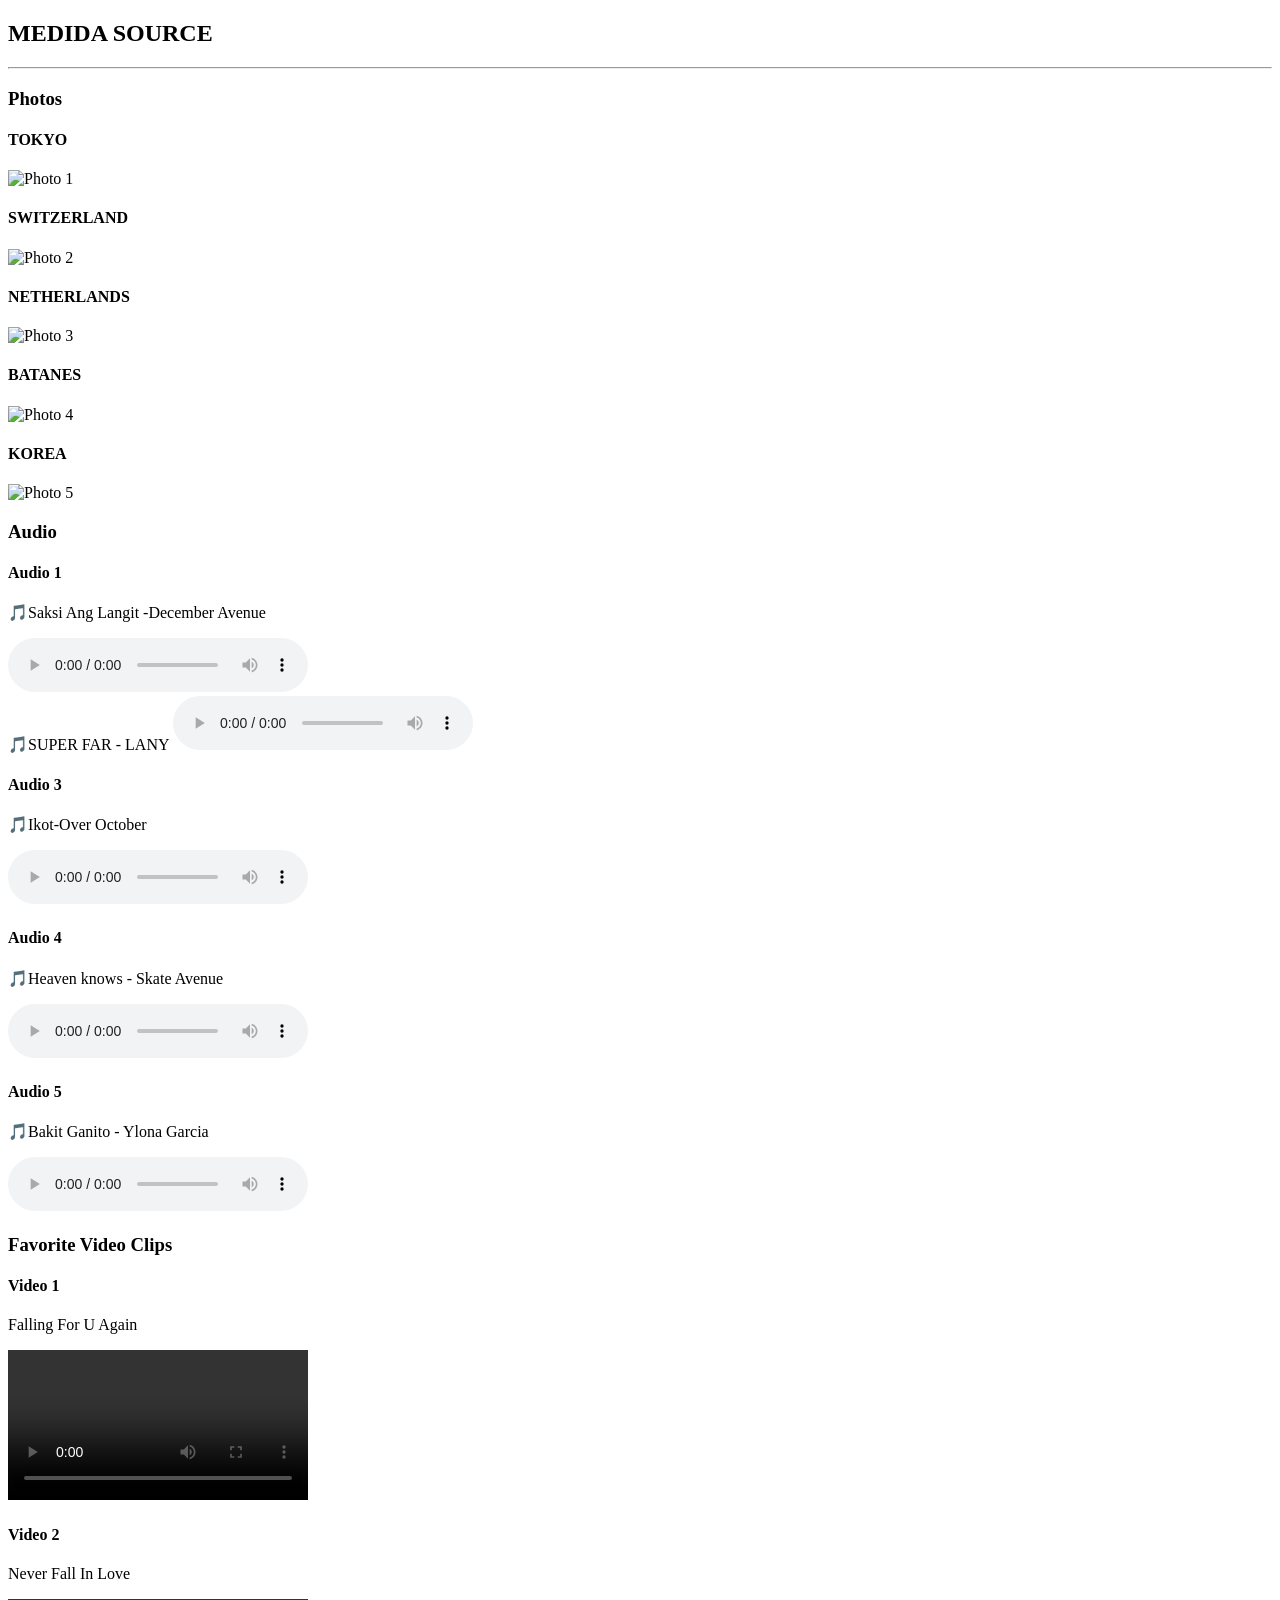
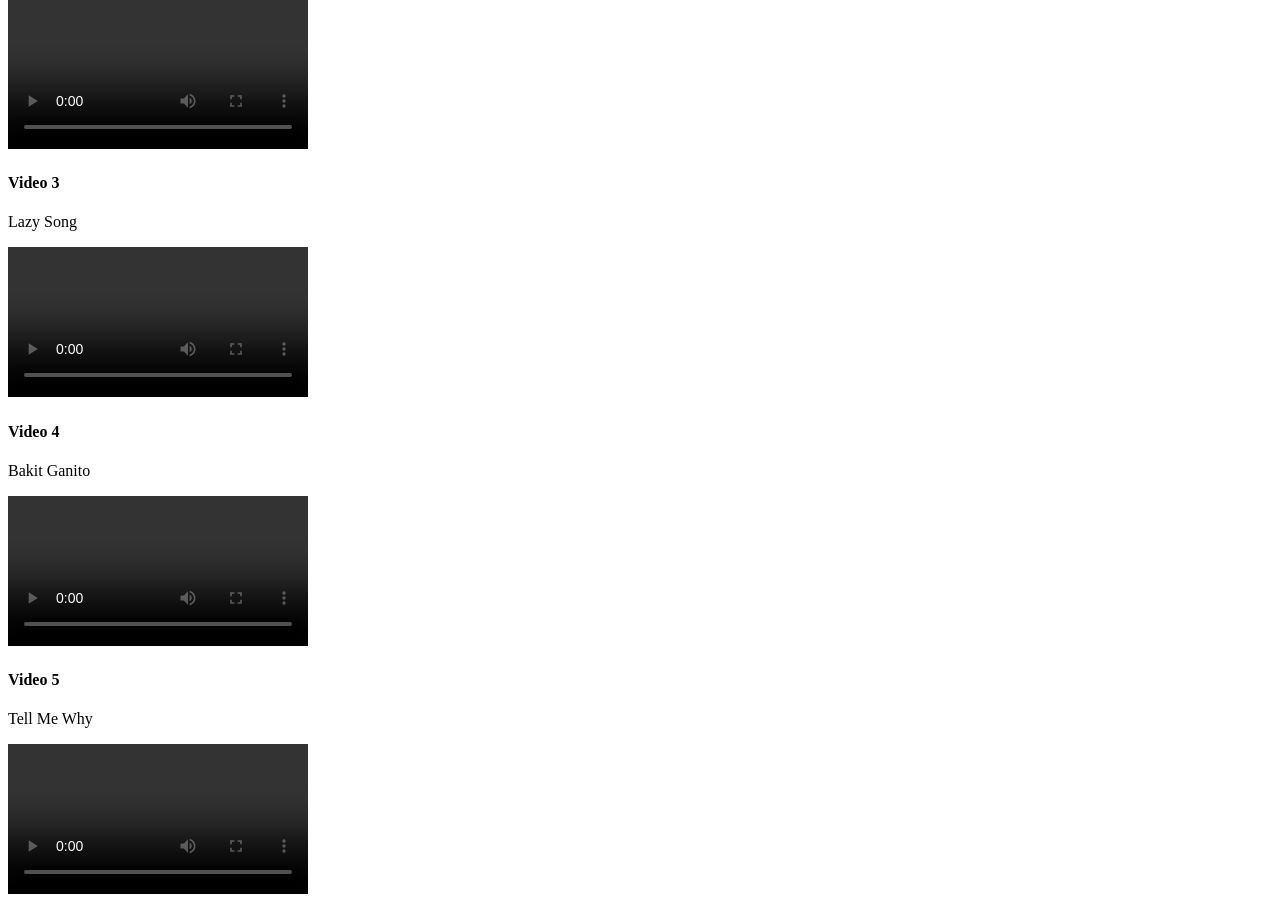
==== index.html @ 48d84b81 "Rename inde.html to index.html" ====
<!DOCTYPE html>
<html lang="en">
<head>
    <meta charset="UTF-8">
    <meta name="viewport" content="width=device-width, initial-scale=1.0">
    <title>MEDIDA INSERT</title>

    <link rel="stylesheet" href="style.css">
</head>
<body>
    <h2>MEDIDA SOURCE</h2>
    <hr>

    <section class="media-section">
        <h3>Photos</h3>
        <div class="media-grid">
            <div class="content">
                <h4>TOKYO</h4>
                <img src="https://encrypted-tbn0.gstatic.com/images?q=tbn:ANd9GcS1CGif0-dasbC5O_09q1C1MN7Kr-ZLs-i0-qScuH-B2FtLptgl5Jj39Q4&s=10" alt="Photo 1">
            </div>
            <div class="content">
                <h4>SWITZERLAND</h4>
                <img src="https://media.bookmundi.com/tour/highlights-of-switzerland-in-eleven-days-520313-1594020708.jpg?format=auto&quality=60&width=1772" alt="Photo 2">
            </div>
            <div class="content">
                <h4>NETHERLANDS</h4>
                <img src="https://encrypted-tbn0.gstatic.com/images?q=tbn:ANd9GcSwfozeiLD--7oEj43jJdZrNWkt1lq1Bw-CuM6q2MT-C5ZGO9u-ku6C5OlL&s=10" alt="Photo 3">
            </div>
            <div class="content">
                <h4>BATANES</h4>
                <img src="https://upd.edu.ph/wp-content/uploads/2023/07/Batanes-1-1536x1023.jpg" alt="Photo 4">
            </div>
            <div class="content">
                <h4>KOREA</h4>
                <img src="https://i.natgeofe.com/n/0f550dab-11fc-460e-a39b-030b6e5cbf06/practicalguide.jpg" alt="Photo 5">
            </div>
        </div>
    </section>

    <section class="media-section">
        <h3>Audio</h3>
        <div class="media-grid">
            <div class="content">
                <h4>Audio 1</h4>
                <p>🎵Saksi Ang Langit 
                -December Avenue</p>
                <audio controls>
                    <source src="file:///storage/emulated/0/Android/data/com.teejay.trebedit/files/TrebEdit user files/Sample project - Acme/Saksi Ang Langitt.mp4" type="audio/mp4">
                </audio>
            </div>
            <div class="content">
                <h>🎵SUPER FAR 
                - LANY</h4>
                <audio controls>
                    <source src="file:///storage/emulated/0/Android/data/com.teejay.trebedit/files/TrebEdit user files/Sample project - Acme/Super Far.mp4" type="audio/mp4">
                </audio>
            </div>
            <div class="content">
                <h4>Audio 3</h4>
                <p>🎵Ikot-Over October</p>
                <audio controls>
                    <source src="file:///storage/emulated/0/Android/data/com.teejay.trebedit/files/TrebEdit user files/Sample project - Acme/Ikot.mp4" type="audio/mp4">
                </audio>
            </div>
            <div class="content">
                <h4>Audio 4</h4>
                <p>🎵Heaven knows 
               - Skate Avenue</p>
                <audio controls>
                    <source src="file:///storage/emulated/0/Android/data/com.teejay.trebedit/files/TrebEdit user files/Sample project - Acme/Heaven Knows.mp4" type="audio/mp4">
                </audio>
            </div>
            <div class="content">
                <h4>Audio 5</h4>
                <p>🎵Bakit Ganito
                 - Ylona Garcia</p>
                <audio controls>
                    <source src="file:///storage/emulated/0/Android/data/com.teejay.trebedit/files/TrebEdit user files/Sample project - Acme/Falling For U Agian.mp4" type="audio/mp4">
                </audio>
            </div>
        </div>
    </section>

    <section class="media-section">
        <h3>Favorite Video Clips</h3>
        <div class="media-grid">
            <div class="content">
                <h4>Video 1</h4>
                <p>Falling For U Again</p>
                <video controls>
                    <source src="file:///storage/emulated/0/Android/data/com.teejay.trebedit/files/TrebEdit user files/Sample project - Acme/Falling For U Again.mp4" type="video/mp4">
                </video>
            </div>
            <div class="content">
            
                <h4>Video 2</h4>
                <p>Never Fall In Love</p>
                <video controls>
                    <source src="file:///storage/emulated/0/Android/data/com.teejay.trebedit/files/TrebEdit user files/Sample project - Acme/I Never Fall In love.mp4" type="video/mp4">
                </video>
            </div>
            <div class="content">
                <h4>Video 3</h4>
                <p>Lazy Song</p>
                <video controls>
                    <source src="file:///storage/emulated/0/Android/data/com.teejay.trebedit/files/TrebEdit user files/Sample project - Acme/Lazy Song.mp4"type="video/mp4"
                </video>
            </div>
            <div class="content">
                <h4>Video 4</h4>
                <p> Bakit Ganito</p>
                <video controls>
                    <source src= "file:///storage/emulated/0/Android/data/com.teejay.trebedit/files/TrebEdit user files/Sample project - Acme/Falling For U Agian.mp4"type="video/mp4">
                </video>
            </div>
            <div class="content">
                <h4>Video 5</h4>
                <p>Tell Me Why</p>
                <video controls>
                    <source src="file:///storage/emulated/0/Android/data/com.teejay.trebedit/files/TrebEdit user files/Sample project - Acme/Tell Me Why.mp4"type="video/mp4">
                </video>
            </div>
        </div>
    </section>
</body>
</html>
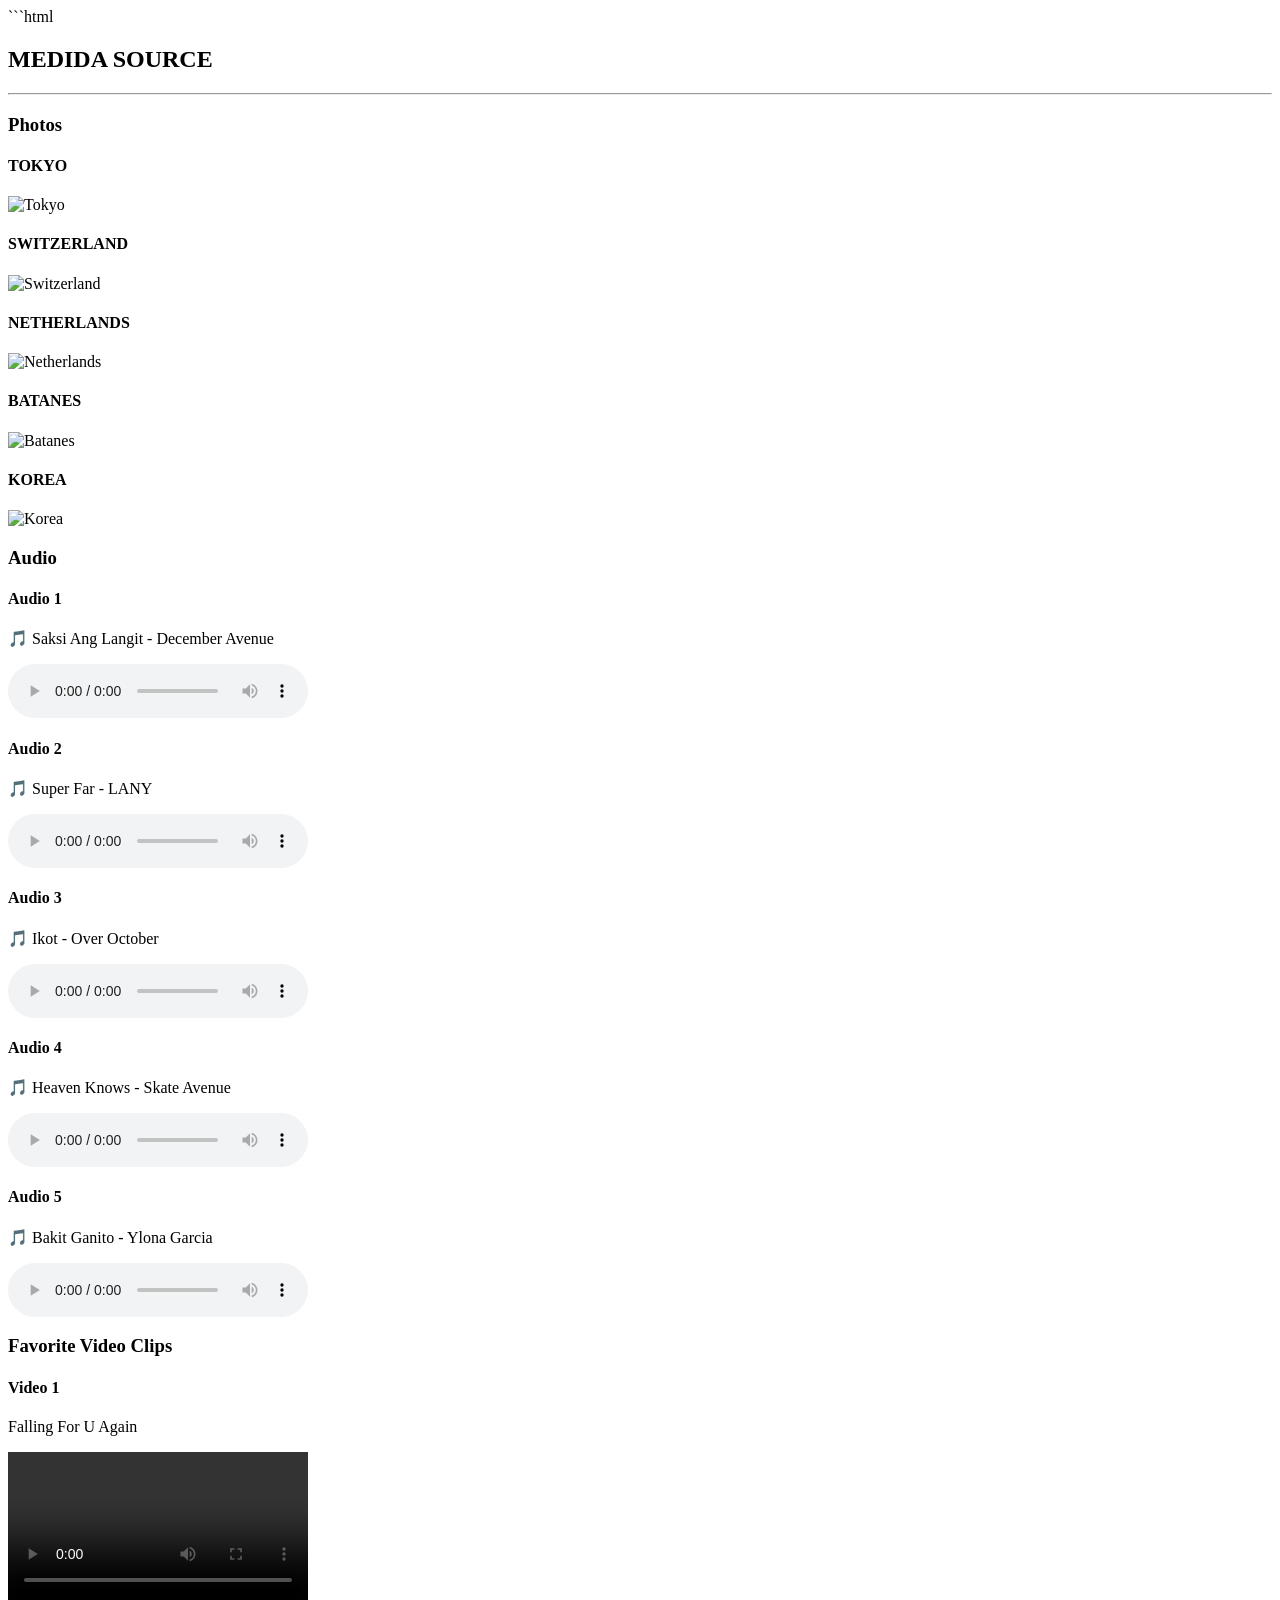
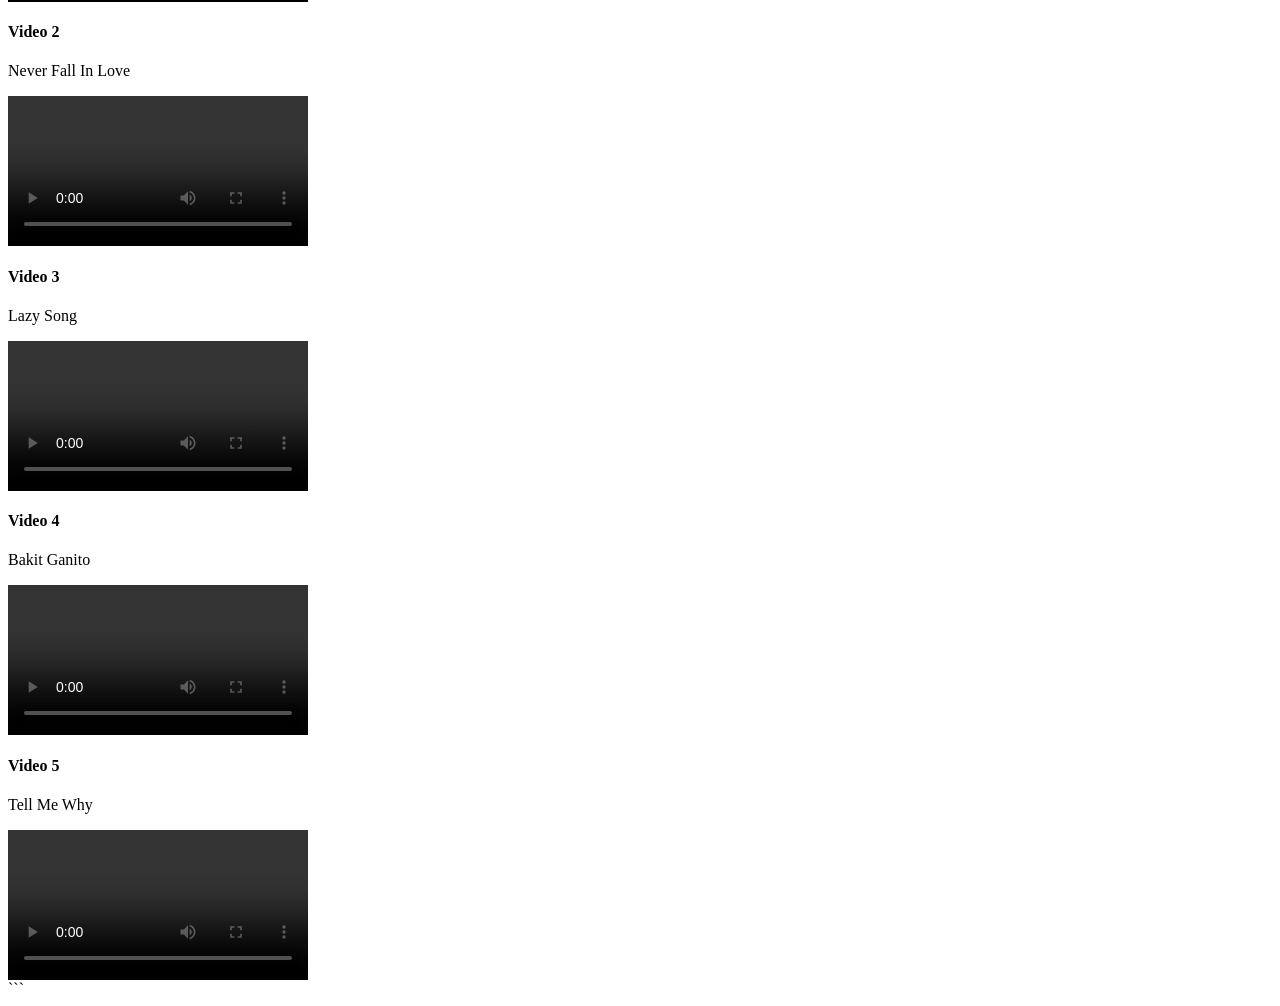
==== commit 9b868abe: "Improve accessibility and update media sources Updated alt text for images and audio/video source pa" ====
--- a/index.html
+++ b/index.html
@@ -1,3 +1,4 @@
+```html
 <!DOCTYPE html>
 <html lang="en">
 <head>
@@ -7,120 +8,156 @@
 
     <link rel="stylesheet" href="style.css">
 </head>
+
 <body>
+
     <h2>MEDIDA SOURCE</h2>
     <hr>
 
     <section class="media-section">
         <h3>Photos</h3>
+
         <div class="media-grid">
+
             <div class="content">
                 <h4>TOKYO</h4>
-                <img src="https://encrypted-tbn0.gstatic.com/images?q=tbn:ANd9GcS1CGif0-dasbC5O_09q1C1MN7Kr-ZLs-i0-qScuH-B2FtLptgl5Jj39Q4&s=10" alt="Photo 1">
+                <img src="https://encrypted-tbn0.gstatic.com/images?q=tbn:ANd9GcS1CGif0-dasbC5O_09q1C1MN7Kr-ZLs-i0-qScuH-B2FtLptgl5Jj39Q4&s=10" alt="Tokyo">
             </div>
+
             <div class="content">
                 <h4>SWITZERLAND</h4>
-                <img src="https://media.bookmundi.com/tour/highlights-of-switzerland-in-eleven-days-520313-1594020708.jpg?format=auto&quality=60&width=1772" alt="Photo 2">
+                <img src="https://media.bookmundi.com/tour/highlights-of-switzerland-in-eleven-days-520313-1594020708.jpg?format=auto&quality=60&width=1772" alt="Switzerland">
             </div>
+
             <div class="content">
                 <h4>NETHERLANDS</h4>
-                <img src="https://encrypted-tbn0.gstatic.com/images?q=tbn:ANd9GcSwfozeiLD--7oEj43jJdZrNWkt1lq1Bw-CuM6q2MT-C5ZGO9u-ku6C5OlL&s=10" alt="Photo 3">
+                <img src="https://encrypted-tbn0.gstatic.com/images?q=tbn:ANd9GcSwfozeiLD--7oEj43jJdZrNWkt1lq1Bw-CuM6q2MT-C5ZGO9u-ku6C5OlL&s=10" alt="Netherlands">
             </div>
+
             <div class="content">
                 <h4>BATANES</h4>
-                <img src="https://upd.edu.ph/wp-content/uploads/2023/07/Batanes-1-1536x1023.jpg" alt="Photo 4">
+                <img src="https://upd.edu.ph/wp-content/uploads/2023/07/Batanes-1-1536x1023.jpg" alt="Batanes">
             </div>
+
             <div class="content">
                 <h4>KOREA</h4>
-                <img src="https://i.natgeofe.com/n/0f550dab-11fc-460e-a39b-030b6e5cbf06/practicalguide.jpg" alt="Photo 5">
+                <img src="https://i.natgeofe.com/n/0f550dab-11fc-460e-a39b-030b6e5cbf06/practicalguide.jpg" alt="Korea">
             </div>
+
         </div>
     </section>
 
+
     <section class="media-section">
+
         <h3>Audio</h3>
+
         <div class="media-grid">
+
             <div class="content">
                 <h4>Audio 1</h4>
-                <p>🎵Saksi Ang Langit 
-                -December Avenue</p>
+                <p>🎵 Saksi Ang Langit - December Avenue</p>
+
                 <audio controls>
-                    <source src="file:///storage/emulated/0/Android/data/com.teejay.trebedit/files/TrebEdit user files/Sample project - Acme/Saksi Ang Langitt.mp4" type="audio/mp4">
+                    <source src="Saksi Ang Langitt.mp4" type="audio/mp4">
                 </audio>
             </div>
+
             <div class="content">
-                <h>🎵SUPER FAR 
-                - LANY</h4>
+                <h4>Audio 2</h4>
+                <p>🎵 Super Far - LANY</p>
+
                 <audio controls>
-                    <source src="file:///storage/emulated/0/Android/data/com.teejay.trebedit/files/TrebEdit user files/Sample project - Acme/Super Far.mp4" type="audio/mp4">
+                    <source src="Super Far.mp4" type="audio/mp4">
                 </audio>
             </div>
+
             <div class="content">
                 <h4>Audio 3</h4>
-                <p>🎵Ikot-Over October</p>
+                <p>🎵 Ikot - Over October</p>
+
                 <audio controls>
-                    <source src="file:///storage/emulated/0/Android/data/com.teejay.trebedit/files/TrebEdit user files/Sample project - Acme/Ikot.mp4" type="audio/mp4">
+                    <source src="Ikot.mp4" type="audio/mp4">
                 </audio>
             </div>
+
             <div class="content">
                 <h4>Audio 4</h4>
-                <p>🎵Heaven knows 
-               - Skate Avenue</p>
+                <p>🎵 Heaven Knows - Skate Avenue</p>
+
                 <audio controls>
-                    <source src="file:///storage/emulated/0/Android/data/com.teejay.trebedit/files/TrebEdit user files/Sample project - Acme/Heaven Knows.mp4" type="audio/mp4">
+                    <source src="Heaven Knows.mp4" type="audio/mp4">
                 </audio>
             </div>
+
             <div class="content">
                 <h4>Audio 5</h4>
-                <p>🎵Bakit Ganito
-                 - Ylona Garcia</p>
+                <p>🎵 Bakit Ganito - Ylona Garcia</p>
+
                 <audio controls>
-                    <source src="file:///storage/emulated/0/Android/data/com.teejay.trebedit/files/TrebEdit user files/Sample project - Acme/Falling For U Agian.mp4" type="audio/mp4">
+                    <source src="Falling For U Agian.mp4" type="audio/mp4">
                 </audio>
             </div>
+
         </div>
     </section>
 
+
     <section class="media-section">
+
         <h3>Favorite Video Clips</h3>
+
         <div class="media-grid">
+
             <div class="content">
                 <h4>Video 1</h4>
                 <p>Falling For U Again</p>
+
                 <video controls>
-                    <source src="file:///storage/emulated/0/Android/data/com.teejay.trebedit/files/TrebEdit user files/Sample project - Acme/Falling For U Again.mp4" type="video/mp4">
+                    <source src="Falling For U Again.mp4" type="video/mp4">
                 </video>
             </div>
+
             <div class="content">
-            
                 <h4>Video 2</h4>
                 <p>Never Fall In Love</p>
+
                 <video controls>
-                    <source src="file:///storage/emulated/0/Android/data/com.teejay.trebedit/files/TrebEdit user files/Sample project - Acme/I Never Fall In love.mp4" type="video/mp4">
+                    <source src="I Never Fall In love.mp4" type="video/mp4">
                 </video>
             </div>
+
             <div class="content">
                 <h4>Video 3</h4>
                 <p>Lazy Song</p>
+
                 <video controls>
-                    <source src="file:///storage/emulated/0/Android/data/com.teejay.trebedit/files/TrebEdit user files/Sample project - Acme/Lazy Song.mp4"type="video/mp4"
+                    <source src="Lazy Song.mp4" type="video/mp4">
                 </video>
             </div>
+
             <div class="content">
                 <h4>Video 4</h4>
-                <p> Bakit Ganito</p>
+                <p>Bakit Ganito</p>
+
                 <video controls>
-                    <source src= "file:///storage/emulated/0/Android/data/com.teejay.trebedit/files/TrebEdit user files/Sample project - Acme/Falling For U Agian.mp4"type="video/mp4">
+                    <source src="Falling For U Agian.mp4" type="video/mp4">
                 </video>
             </div>
+
             <div class="content">
                 <h4>Video 5</h4>
                 <p>Tell Me Why</p>
+
                 <video controls>
-                    <source src="file:///storage/emulated/0/Android/data/com.teejay.trebedit/files/TrebEdit user files/Sample project - Acme/Tell Me Why.mp4"type="video/mp4">
+                    <source src="Tell Me Why.mp4" type="video/mp4">
                 </video>
             </div>
+
         </div>
     </section>
+
 </body>
 </html>
+```
+
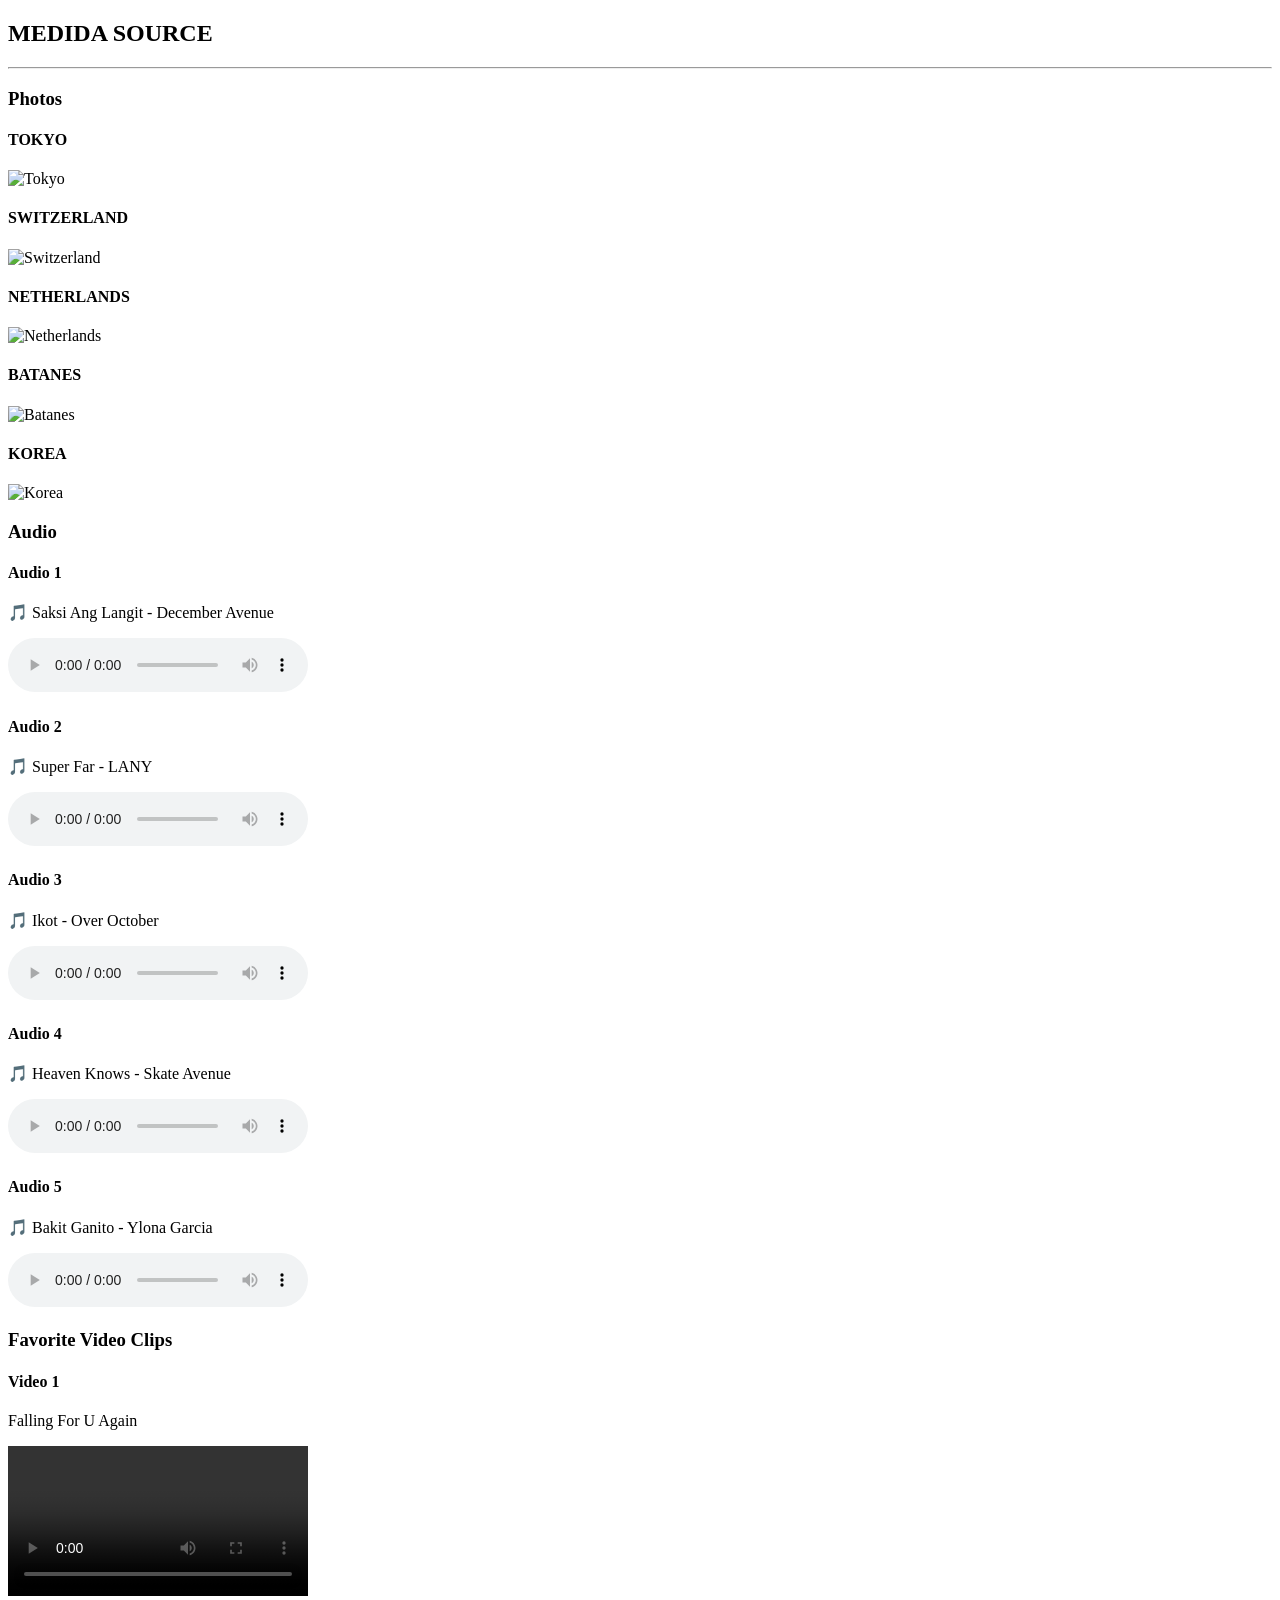
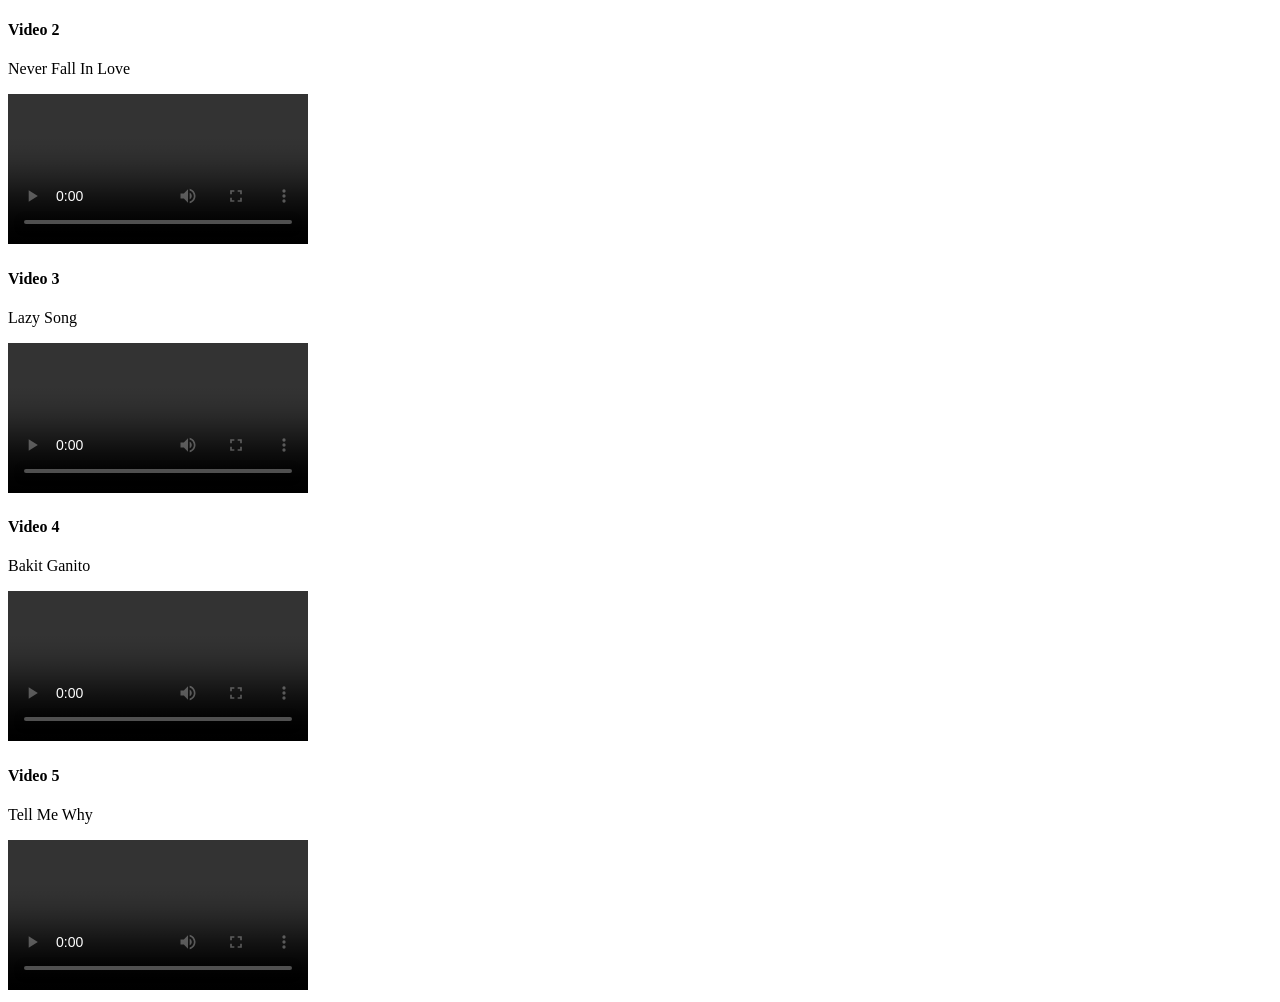
==== commit a7fbe178: "Add files via upload" ====
--- a/index.html
+++ b/index.html
@@ -1,4 +1,3 @@
-```html
 <!DOCTYPE html>
 <html lang="en">
 <head>
@@ -59,7 +58,7 @@
                 <p>🎵 Saksi Ang Langit - December Avenue</p>
 
                 <audio controls>
-                    <source src="Saksi Ang Langitt.mp4" type="audio/mp4">
+                    <source src="0a929663-41f6-4226-96d7-c5b34b9a5446.mp4" type="audio/mp4">
                 </audio>
             </div>
 
@@ -68,7 +67,7 @@
                 <p>🎵 Super Far - LANY</p>
 
                 <audio controls>
-                    <source src="Super Far.mp4" type="audio/mp4">
+                    <source src="64bc1bed-ffd9-4fb8-aeda-c2b31cdf5df9.mp4" type="audio/mp4">
                 </audio>
             </div>
 
@@ -77,7 +76,7 @@
                 <p>🎵 Ikot - Over October</p>
 
                 <audio controls>
-                    <source src="Ikot.mp4" type="audio/mp4">
+                    <source src="68663e4e-c635-4ff0-8373-5babb1614f4e.mp4" type="audio/mp4">
                 </audio>
             </div>
 
@@ -86,7 +85,7 @@
                 <p>🎵 Heaven Knows - Skate Avenue</p>
 
                 <audio controls>
-                    <source src="Heaven Knows.mp4" type="audio/mp4">
+                    <source src="8e87c01d-f09e-40d3-9cbc-c29c20487082.mp4" type="audio/mp4">
                 </audio>
             </div>
 
@@ -95,7 +94,7 @@
                 <p>🎵 Bakit Ganito - Ylona Garcia</p>
 
                 <audio controls>
-                    <source src="Falling For U Agian.mp4" type="audio/mp4">
+                    <source src="ad63cdde-bd44-4e2d-928a-4999a2ded51d.mp4" type="audio/mp4">
                 </audio>
             </div>
 
@@ -114,7 +113,7 @@
                 <p>Falling For U Again</p>
 
                 <video controls>
-                    <source src="Falling For U Again.mp4" type="video/mp4">
+                    <source src="d50eecf5-197a-4fac-8c0f-83442b76d0d8.mp4" type="video/mp4">
                 </video>
             </div>
 
@@ -123,7 +122,7 @@
                 <p>Never Fall In Love</p>
 
                 <video controls>
-                    <source src="I Never Fall In love.mp4" type="video/mp4">
+                    <source src="f826d627-cbe5-4453-b18e-e677aa127918.mp4" type="video/mp4">
                 </video>
             </div>
 
@@ -132,7 +131,7 @@
                 <p>Lazy Song</p>
 
                 <video controls>
-                    <source src="Lazy Song.mp4" type="video/mp4">
+                    <source src="0a929663-41f6-4226-96d7-c5b34b9a5446.mp4" type="video/mp4">
                 </video>
             </div>
 
@@ -141,7 +140,7 @@
                 <p>Bakit Ganito</p>
 
                 <video controls>
-                    <source src="Falling For U Agian.mp4" type="video/mp4">
+                    <source src="64bc1bed-ffd9-4fb8-aeda-c2b31cdf5df9.mp4" type="video/mp4">
                 </video>
             </div>
 
@@ -150,7 +149,7 @@
                 <p>Tell Me Why</p>
 
                 <video controls>
-                    <source src="Tell Me Why.mp4" type="video/mp4">
+                    <source src="68663e4e-c635-4ff0-8373-5babb1614f4e.mp4" type="video/mp4">
                 </video>
             </div>
 
@@ -159,5 +158,3 @@
 
 </body>
 </html>
-```
-
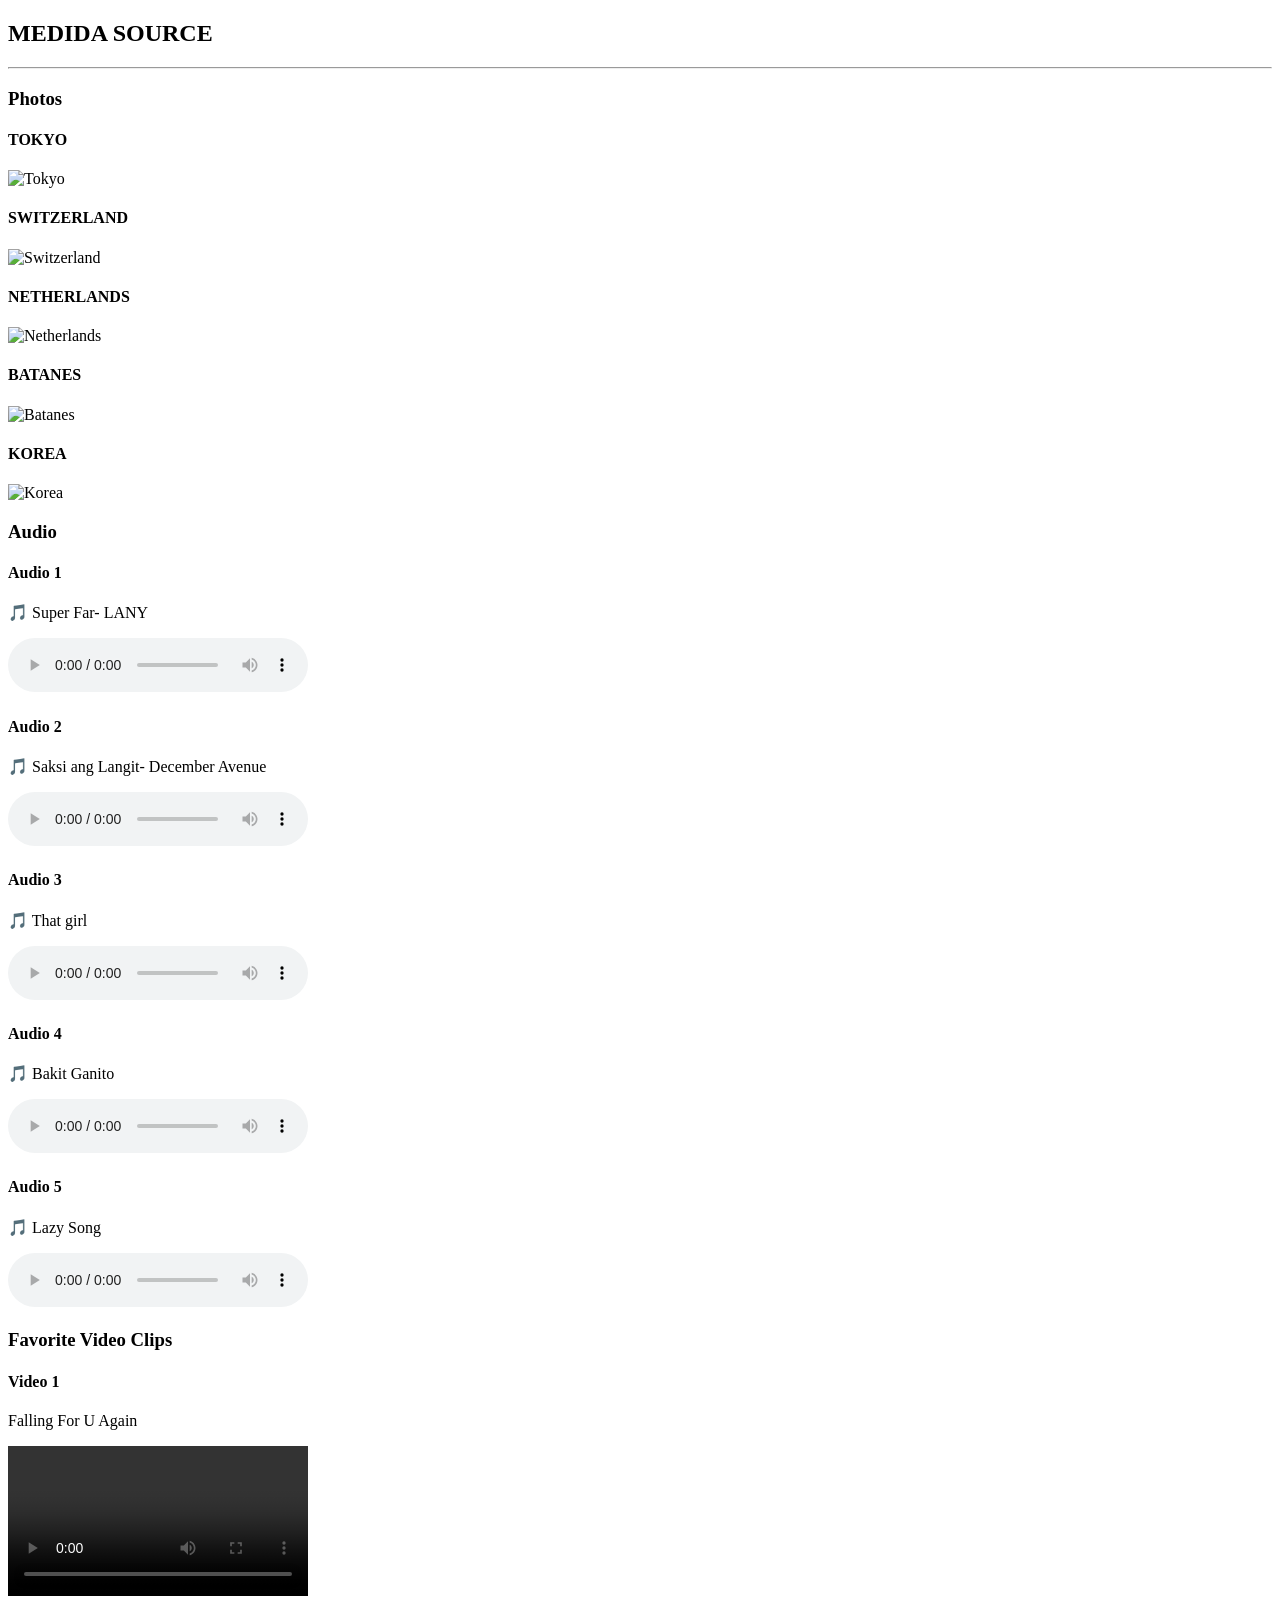
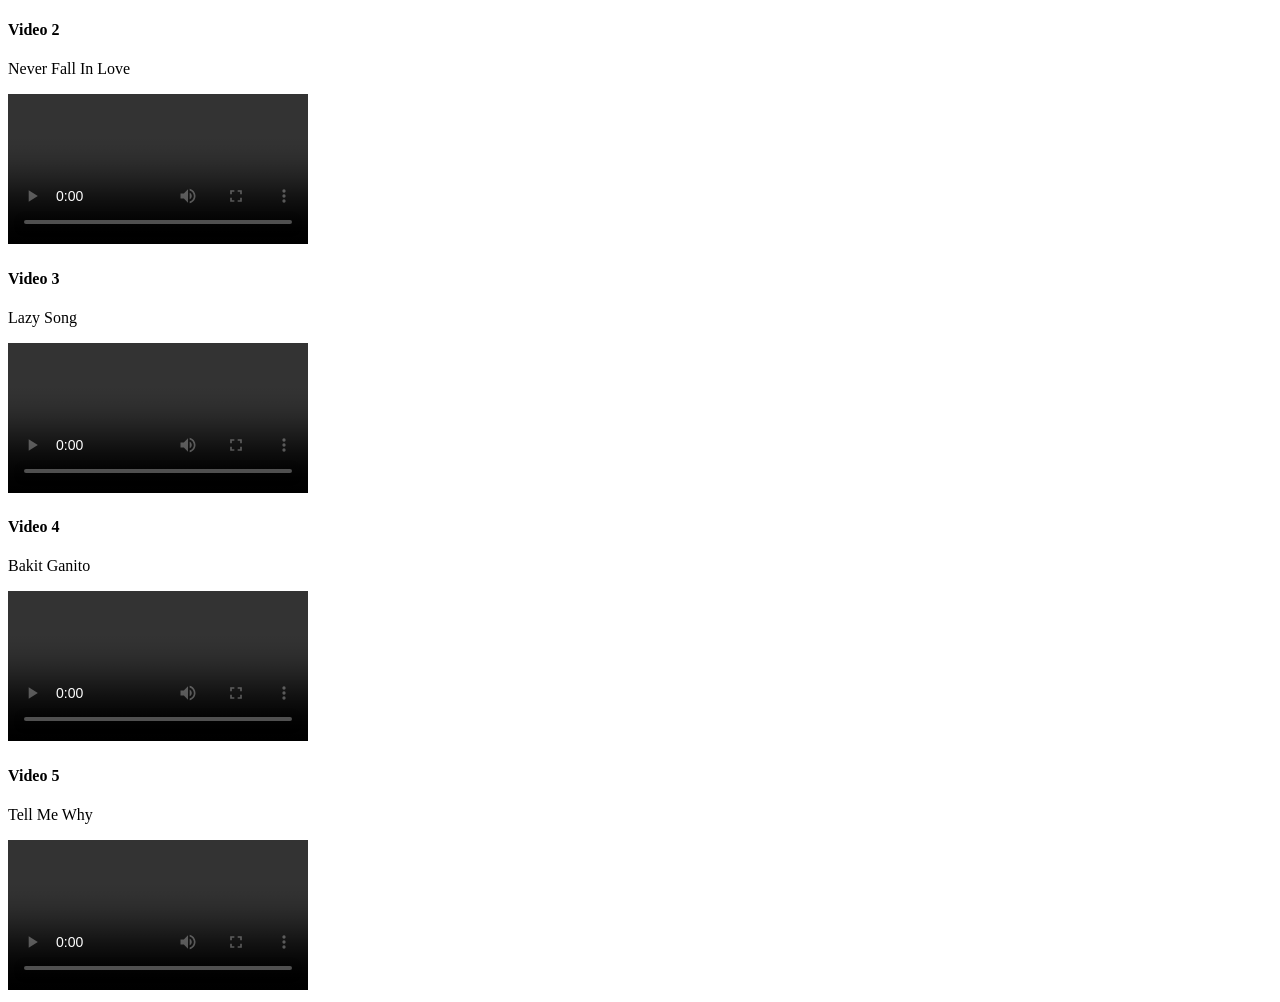
==== commit cac6777f: "Swap audio titles in index.html" ====
--- a/index.html
+++ b/index.html
@@ -55,7 +55,7 @@
 
             <div class="content">
                 <h4>Audio 1</h4>
-                <p>🎵 Saksi Ang Langit - December Avenue</p>
+                <p>🎵 Super Far- LANY</p>
 
                 <audio controls>
                     <source src="0a929663-41f6-4226-96d7-c5b34b9a5446.mp4" type="audio/mp4">
@@ -64,7 +64,7 @@
 
             <div class="content">
                 <h4>Audio 2</h4>
-                <p>🎵 Super Far - LANY</p>
+                <p>🎵 Saksi ang Langit- December Avenue</p>
 
                 <audio controls>
                     <source src="64bc1bed-ffd9-4fb8-aeda-c2b31cdf5df9.mp4" type="audio/mp4">
@@ -73,7 +73,7 @@
 
             <div class="content">
                 <h4>Audio 3</h4>
-                <p>🎵 Ikot - Over October</p>
+                <p>🎵 That girl</p>
 
                 <audio controls>
                     <source src="68663e4e-c635-4ff0-8373-5babb1614f4e.mp4" type="audio/mp4">
@@ -82,7 +82,7 @@
 
             <div class="content">
                 <h4>Audio 4</h4>
-                <p>🎵 Heaven Knows - Skate Avenue</p>
+                <p>🎵 Bakit Ganito</p>
 
                 <audio controls>
                     <source src="8e87c01d-f09e-40d3-9cbc-c29c20487082.mp4" type="audio/mp4">
@@ -91,7 +91,7 @@
 
             <div class="content">
                 <h4>Audio 5</h4>
-                <p>🎵 Bakit Ganito - Ylona Garcia</p>
+                <p>🎵 Lazy Song</p>
 
                 <audio controls>
                     <source src="ad63cdde-bd44-4e2d-928a-4999a2ded51d.mp4" type="audio/mp4">
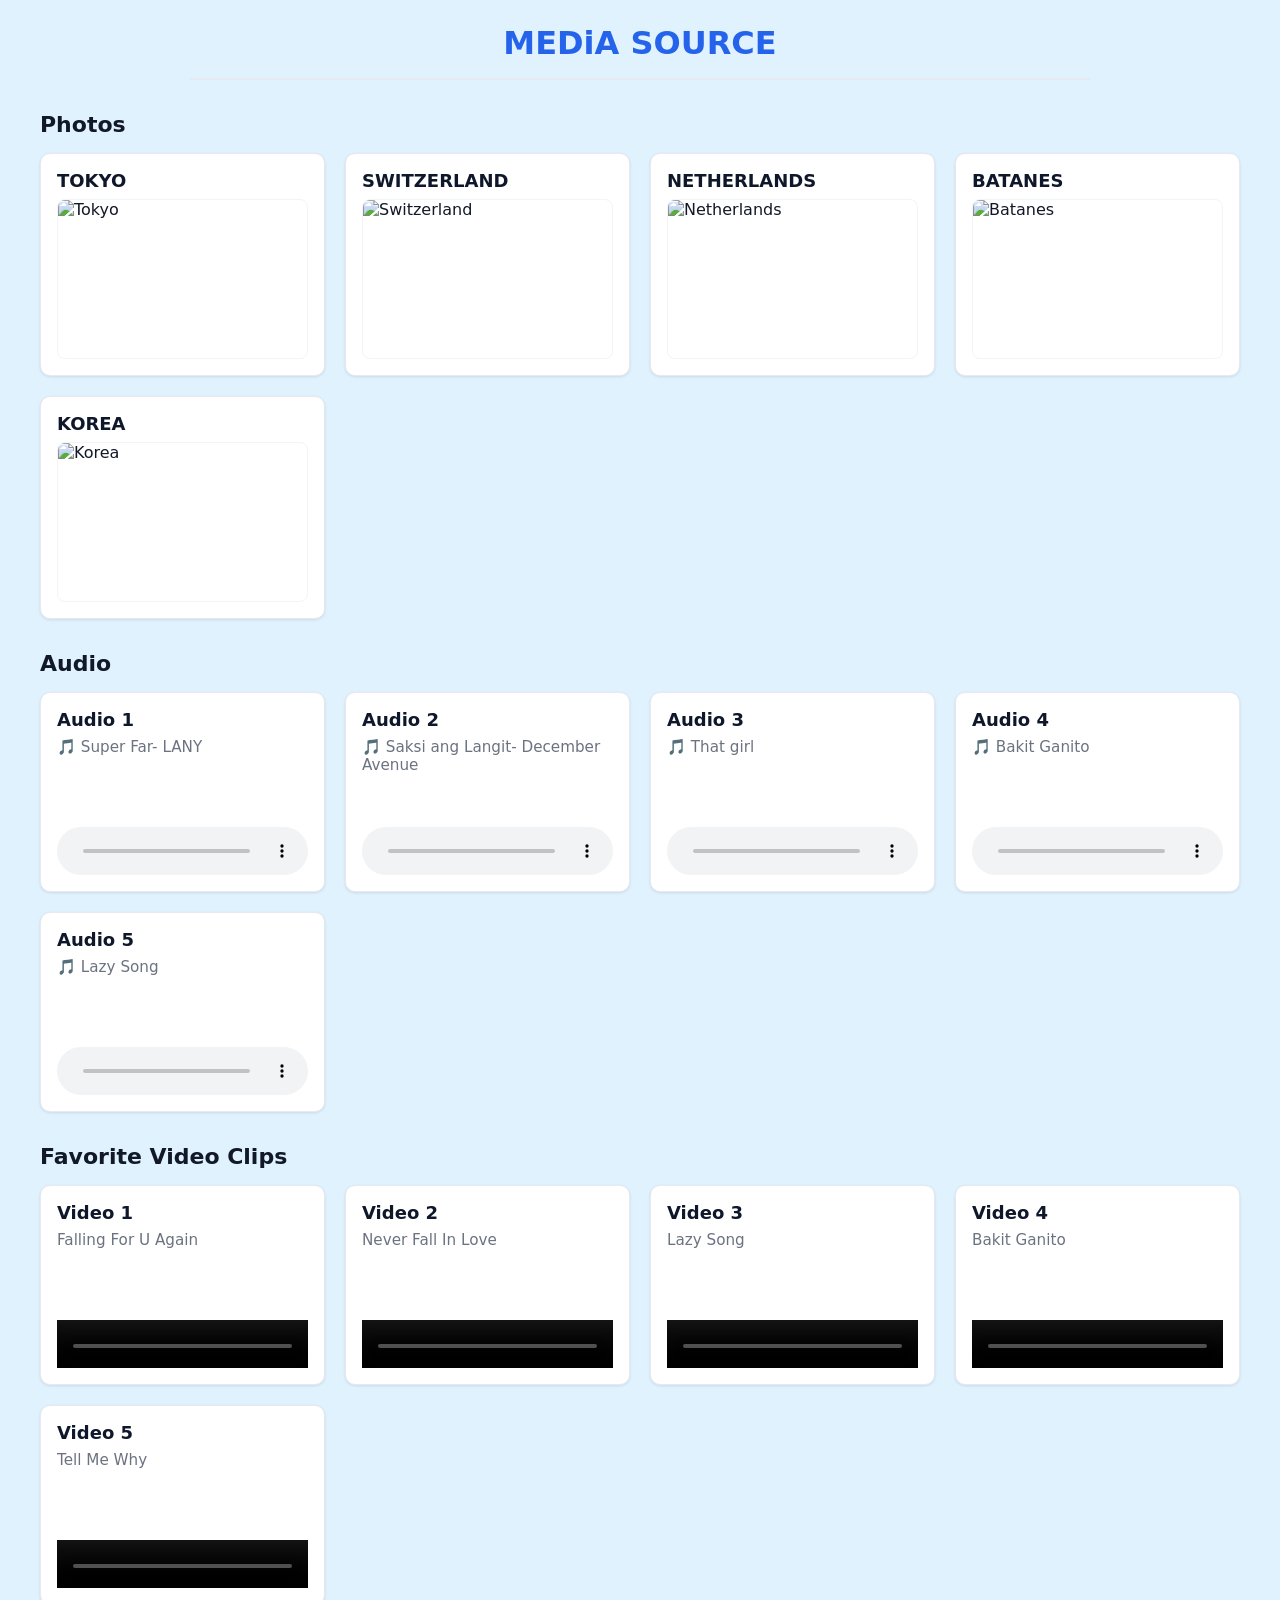
==== commit f1c175e3: "Update index.html" ====
--- a/index.html
+++ b/index.html
@@ -10,7 +10,7 @@
 
 <body>
 
-    <h2>MEDIDA SOURCE</h2>
+    <h2>MEDiA SOURCE</h2>
     <hr>
 
     <section class="media-section">
--- a/style.css
+++ b/style.css
@@ -0,0 +1,83 @@
+/* style.css — basic styles for improved-potato
+   Adds layout and simple design for media sections (photos, audio, video)
+*/
+
+:root{
+  --bg: #e0f2fe;
+  --card: #ffffff;
+  --muted: #6b7280;
+  --accent: #2563eb;
+  --border: #e6e9ef;
+}
+
+*{box-sizing:border-box}
+html,body{height:100%}
+body{
+  margin:0;
+  font-family: Inter, ui-sans-serif, system-ui, -apple-system, 'Segoe UI', Roboto, 'Helvetica Neue', Arial;
+  background:var(--bg);
+  color:#111827;
+  -webkit-font-smoothing:antialiased;
+  -moz-osx-font-smoothing:grayscale;
+  padding:24px 12px;
+}
+
+h2{font-size:2rem;margin:0 0 16px;color:var(--accent);text-align:center}
+hr{border:0;height:2px;background:var(--border);margin:16px auto 32px;max-width:900px}
+
+.media-section{
+  max-width:1200px;
+  margin:32px auto;
+  background:transparent;
+}
+
+.media-section h3{
+  margin:0 0 16px;
+  font-size:1.375rem;
+  color:#111827;
+  font-weight:600;
+}
+
+.media-grid{
+  display:grid;
+  grid-template-columns:repeat(auto-fit, minmax(240px, 1fr));
+  gap:20px;
+}
+
+.content{
+  background:var(--card);
+  border:1px solid var(--border);
+  padding:16px;
+  border-radius:10px;
+  display:flex;
+  flex-direction:column;
+  align-items:stretch;
+  min-height:200px;
+  box-shadow:0 1px 3px rgba(0,0,0,0.1);
+}
+
+.content h4{font-size:1.125rem;margin:0 0 8px;color:#0f172a;font-weight:600}
+.content p{margin:0 0 12px;color:var(--muted);font-size:0.95rem}
+
+.content img{width:100%;height:160px;object-fit:cover;border-radius:8px;border:1px solid #f1f5f9}
+
+.content audio, .content video{
+  width:100%;
+  margin-top:auto; /* push media controls to the bottom when possible */
+  height:48px;
+}
+
+/* Make audio/video controls visible and slightly larger on touch devices */
+@media (prefers-reduced-motion: reduce){
+  * {transition:none!important}
+}
+
+@media (max-width:420px){
+  body{padding:16px 8px}
+  h2{font-size:1.5rem}
+  .media-section h3{font-size:1.125rem}
+  .media-grid{grid-template-columns:1fr;gap:16px}
+  .content{min-height:180px;padding:12px}
+  .content img{height:120px}
+  .content audio, .content video{height:40px}
+}
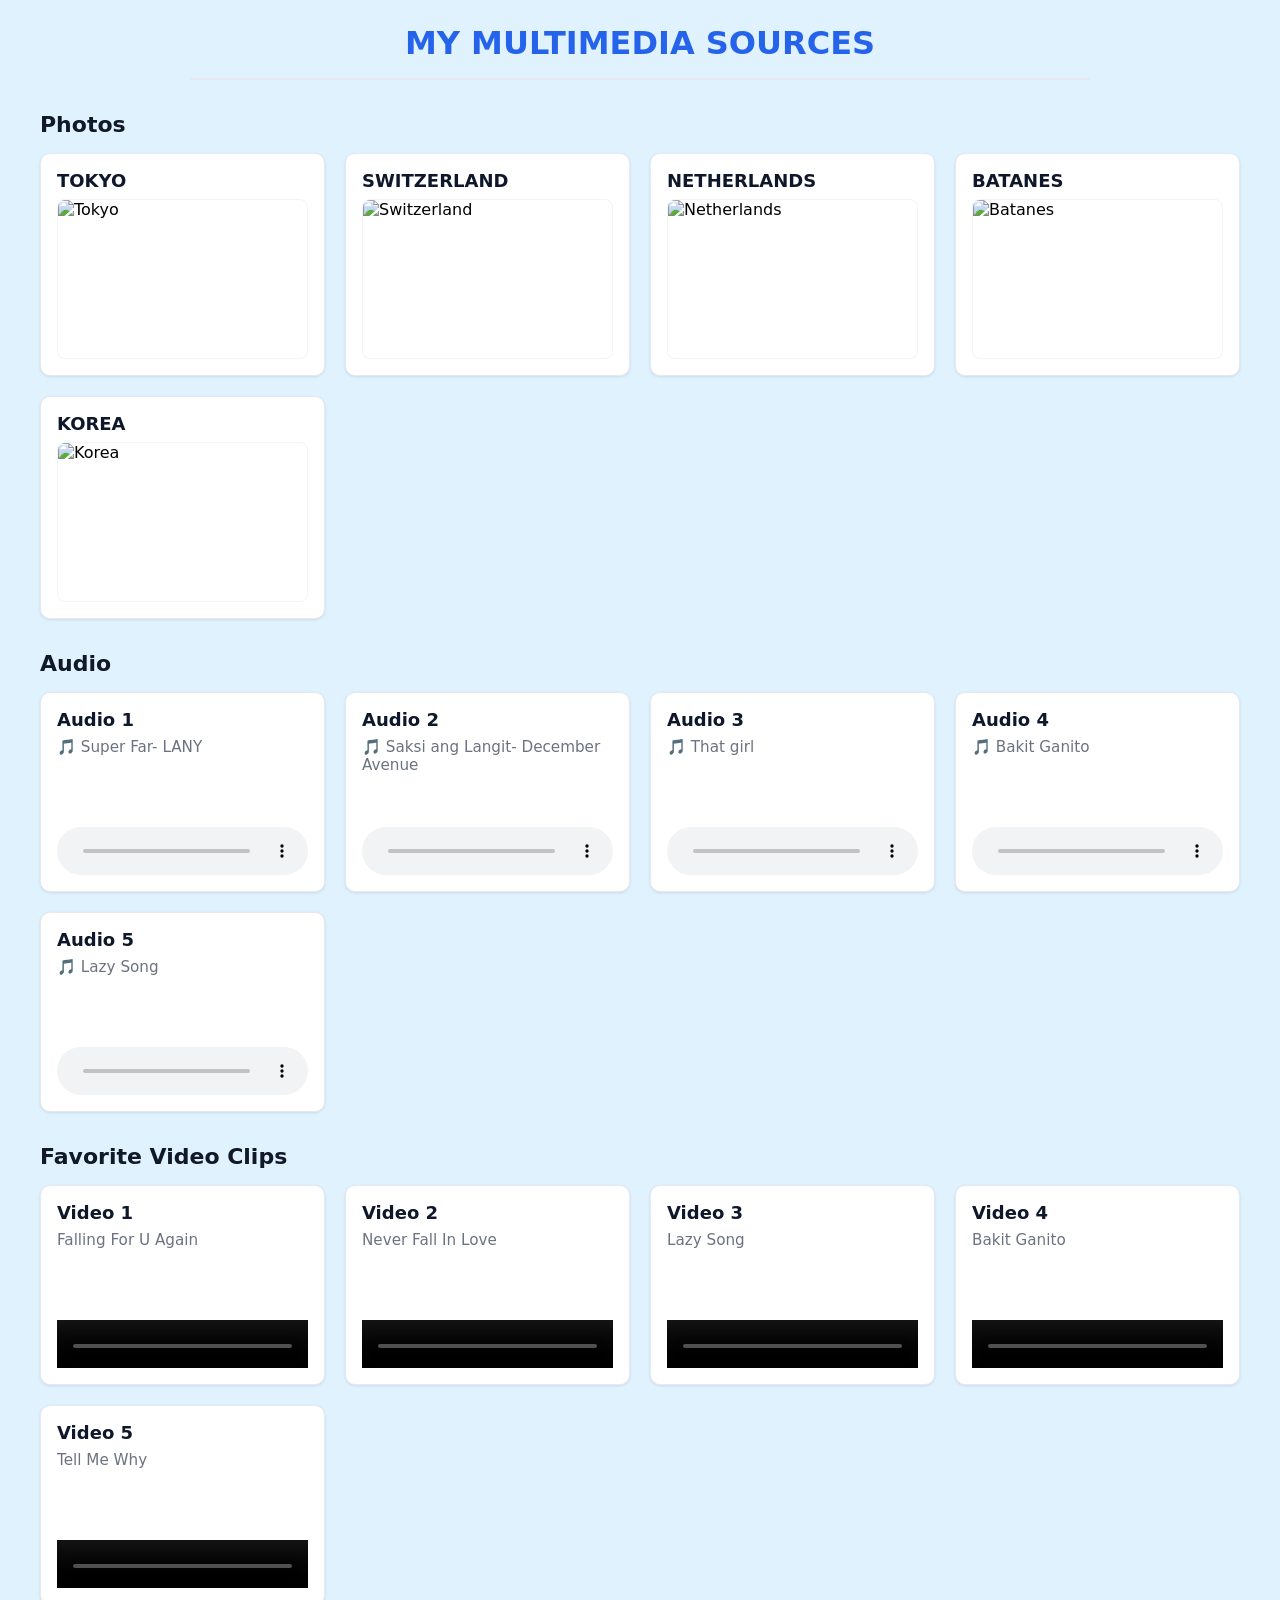
==== commit e3aad7fd: "Update heading from 'MEDiA SOURCE' to 'MY MULTIMEDIA SOURCES'" ====
--- a/index.html
+++ b/index.html
@@ -10,7 +10,7 @@
 
 <body>
 
-    <h2>MEDiA SOURCE</h2>
+    <h2>MY MULTIMEDIA SOURCES</h2>
     <hr>
 
     <section class="media-section">
--- a/style.css
+++ b/style.css
@@ -16,7 +16,7 @@
   margin:0;
   font-family: Inter, ui-sans-serif, system-ui, -apple-system, 'Segoe UI', Roboto, 'Helvetica Neue', Arial;
   background:var(--bg);
-  color:#111827;
+  color:#lightgreen;
   -webkit-font-smoothing:antialiased;
   -moz-osx-font-smoothing:grayscale;
   padding:24px 12px;
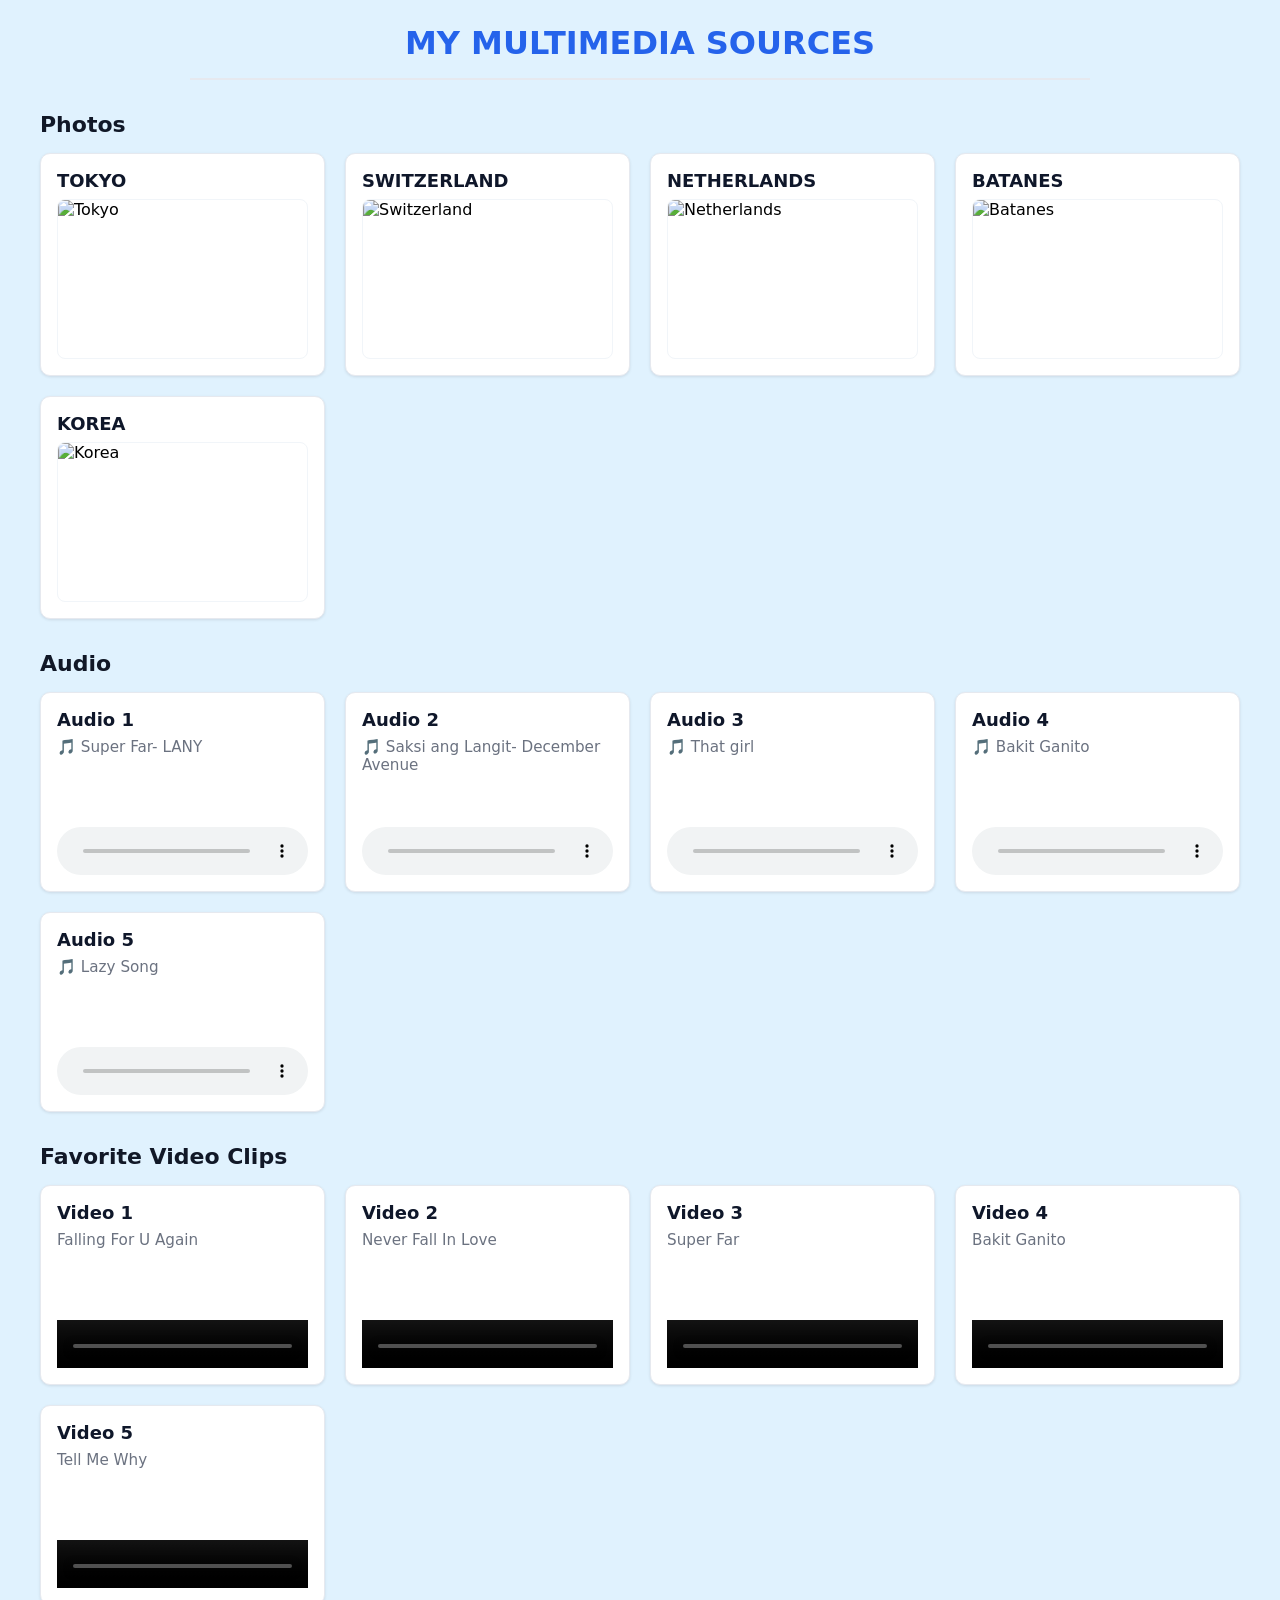
==== commit 0fa9e7f6: "Update video title from 'Lazy Song' to 'Super Far'" ====
--- a/index.html
+++ b/index.html
@@ -128,7 +128,7 @@
 
             <div class="content">
                 <h4>Video 3</h4>
-                <p>Lazy Song</p>
+                <p>Super Far</p>
 
                 <video controls>
                     <source src="0a929663-41f6-4226-96d7-c5b34b9a5446.mp4" type="video/mp4">
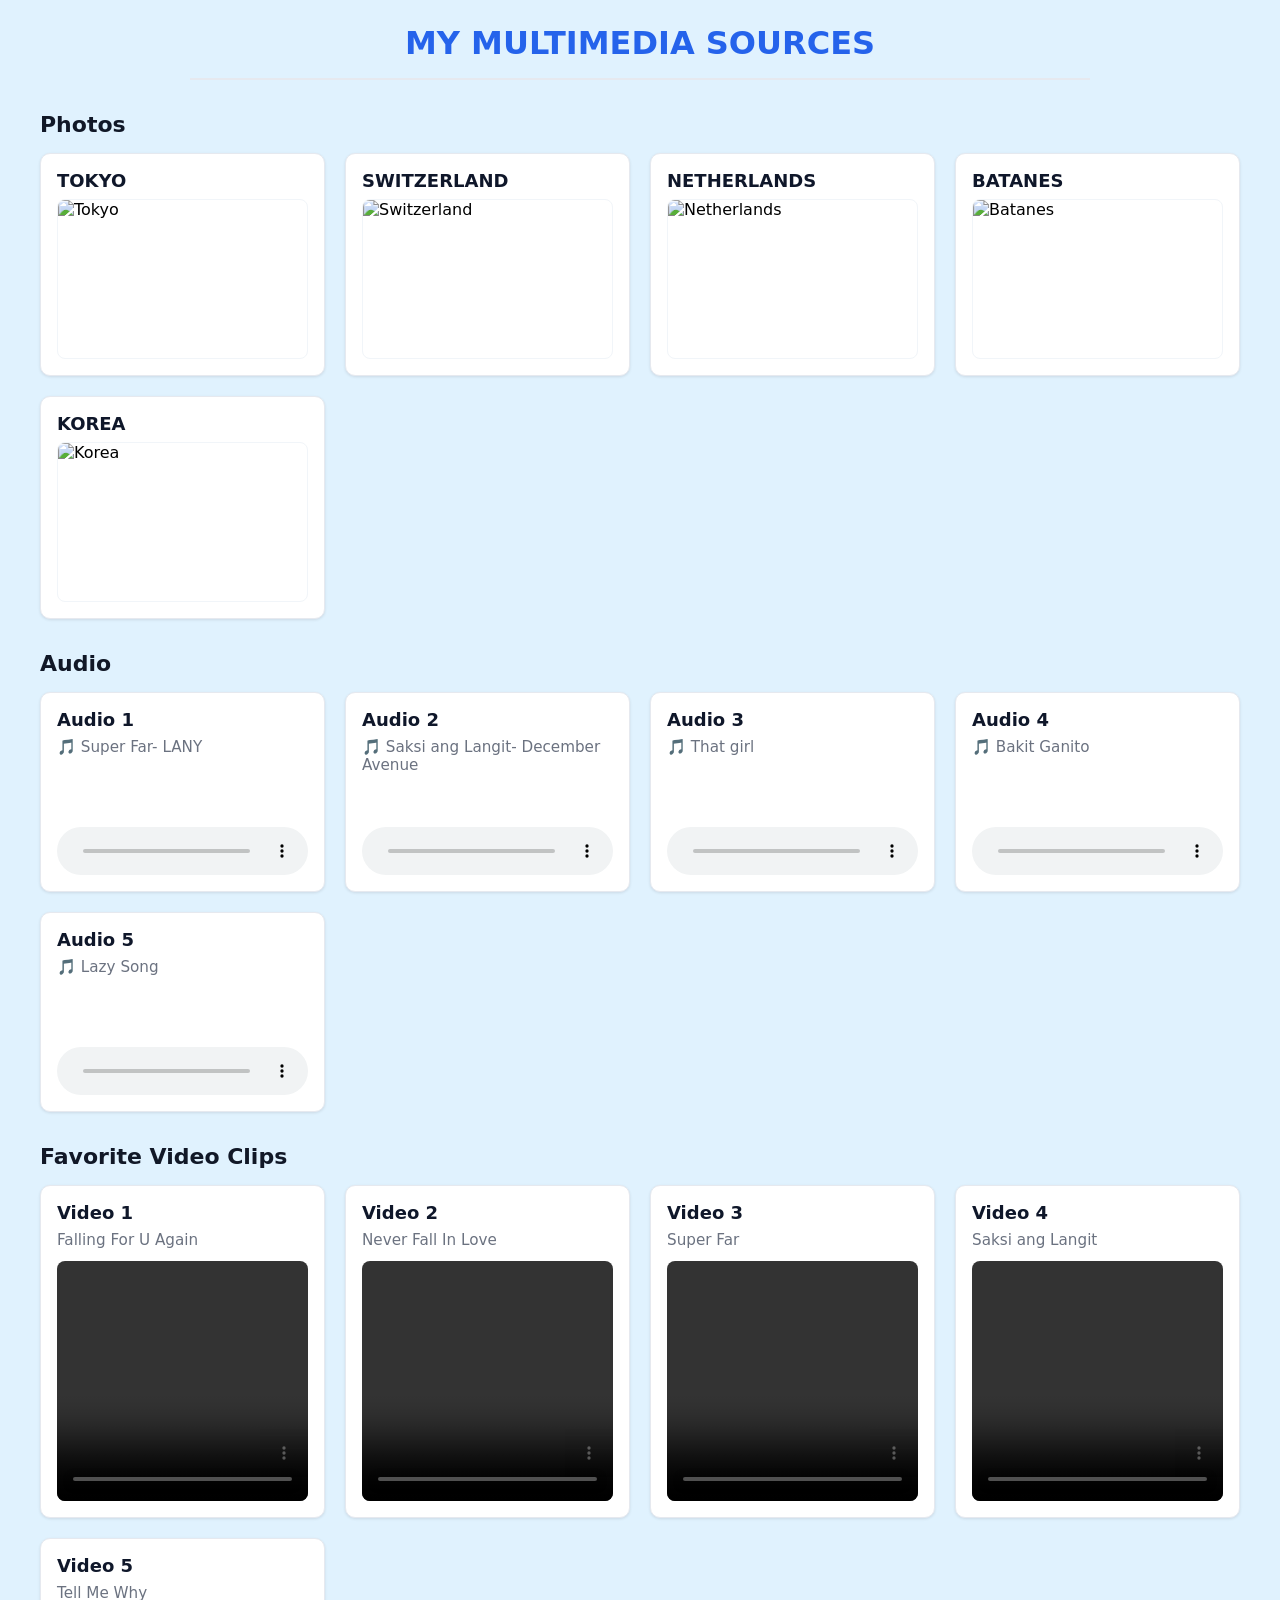
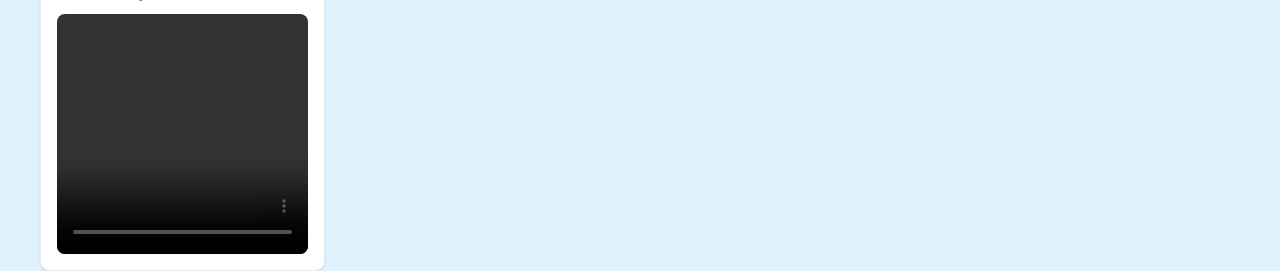
==== commit c0f32e37: "Update video description from 'Bakit Ganito' to 'Saksi ang Langit'" ====
--- a/index.html
+++ b/index.html
@@ -137,7 +137,7 @@
 
             <div class="content">
                 <h4>Video 4</h4>
-                <p>Bakit Ganito</p>
+                <p>Saksi ang Langit</p>
 
                 <video controls>
                     <source src="64bc1bed-ffd9-4fb8-aeda-c2b31cdf5df9.mp4" type="video/mp4">
--- a/style.css
+++ b/style.css
@@ -61,10 +61,17 @@
 
 .content img{width:100%;height:160px;object-fit:cover;border-radius:8px;border:1px solid #f1f5f9}
 
-.content audio, .content video{
+.content audio{
   width:100%;
-  margin-top:auto; /* push media controls to the bottom when possible */
+  margin-top:auto;
   height:48px;
+}
+
+.content video{
+  width:100%;
+  height:240px;
+  margin-top:auto;
+  border-radius:8px;
 }
 
 /* Make audio/video controls visible and slightly larger on touch devices */
@@ -79,5 +86,5 @@
   .media-grid{grid-template-columns:1fr;gap:16px}
   .content{min-height:180px;padding:12px}
   .content img{height:120px}
-  .content audio, .content video{height:40px}
+  .content audio{height:40px}.content video{height:180px}
 }
